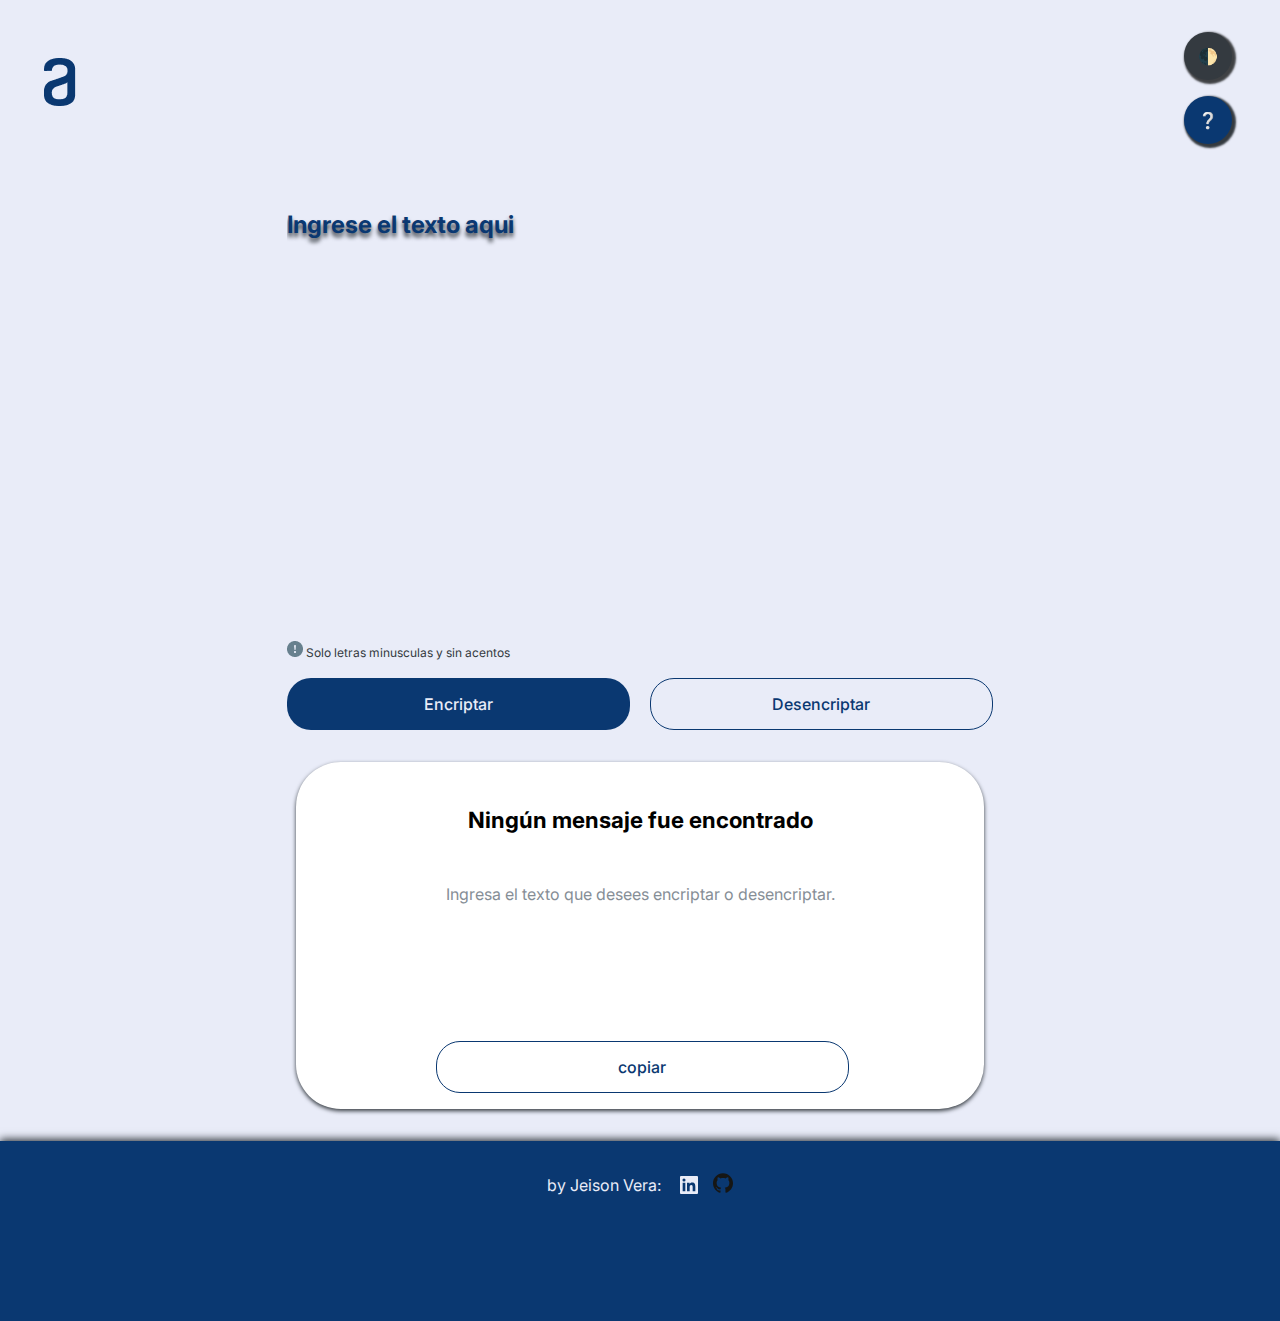
==== src/page/index.html @ b23d6c6a "first commit" ====
<!DOCTYPE html>
<html lang="es" />
<head>
    <meta charset="UTF-8">
    <meta http-equiv="X-UA-Compatible" content="IE=edge">
    <meta name="viewport" content="width=device-width, initial-scale=1.0">
    <link rel="stylesheet" href="../styles/normalize.css">
    <link rel="shortcut icon" href="../../public/assets/Logo (1).png " type="image/x-icon">
    <link rel="stylesheet" href="../styles/index.css">
    <title>Encriptador-alura</title>
</head>
<body data-dark>
    <header class="header">
        <div class="header-logo">
            <img src="../../public/assets/Logo (1).png" alt="Logo"class='header-logo__img'>
        </div>
        <nav class="header-nav">
            <ul class="header-nav-ul">
                <li class=" li header-nav-theme ">🌓</li>
                <li class=" li header-nav-ask ">❔</li>
            </ul>
            <div class="header-nav-ask-container is-visibility">
                <div class="header-nav-ask-subcontainer" data-dark="">
                    <div class="closed">x</div>
                        <h3>Las reglas son las siguientes:</h3>
                        <ol>
                            <li>No se puede utilizar mayúsculas, acentos y salto de línea (Enter).</li>
                        <li>Si el texto no cumple con las condiciones en la parte de abajo indicaran error en rojo. </li>
                        <li>Al enviar el texto no cumple con los requisitos no se enviara el texto.</li>
                        <li>Cada vez que utilices encriptar y des encriptar el cambio se verá reflejado al lado derecho.</li>
                    </ol>
                </div>
            </div>
        </nav>
    </header>
    <main class="main">
        <section class="main-encrypt">
            <textarea name="" id="" cols="30" rows="15
            " class="main-encrypt-text" placeholder="Ingrese el texto aqui" data-dark=""></textarea>
            <p class="main-encrypt-p" data-dark><img src="/public/assets/Vector.png" alt="vector" width="16px" class="main-encrypt-p-img"> Solo letras minusculas y sin acentos</p>
            <div class="main-encrypt-container">
                <button class="main-encrypt-container-e btn">Encriptar</button>
                <button class="main-encrypt-container-d btn">Desencriptar</button>

            </div>
        </section>
        <section class="main-decrypt">
            <div class="main-decrypt-container">
                <textarea name="" id="" cols="20" rows="10" class="main-decrypt-text" placeholder="Ningún mensaje fue encontrado" ></textarea>
                <p class="main-decrypt-p">Ingresa el texto que desees encriptar o desencriptar.</p>
                <button class="main-decrypt-copy btn">copiar</button>

            </div>
        

        </section>
    </main>
    <footer class="footer">
        <p>by Jeison Vera:</p> 
        <a href="https://www.linkedin.com/in/jeisonvera16/" target="_blank"> <img src="../../public/assets/linkedin.svg" alt="linkedin"> </a> 
        <a href="https://github.com/jeisonwverar" target="_blank"> <img src="../../public/assets/github-icon.svg" alt="git-hub" width="20px" height="20px"> </a> 
    </footer>
    <script src="../index.js"  type="module"   ></script>
</body>
</html>
---- src/styles/index.css ----
/* import of font-family */
@import url('https://fonts.googleapis.com/css2?family=Inter:wght@300;500;700&display=swap');

/* variables */
:root{
    --light-blue-300:#E9ECF8;
    --dark-blue-300:#0A3871;
    --dark-blue-300:#0A3871;
    --gray-500:#343A40;
    --gray-300:#868E96;
    --font-family-300:300;
    --font-family-500:500;
    --font-family-700:700;
}
*{
    box-sizing: border-box;
    margin: 0;
    padding: 0;
    line-height: 150%;
}



body{
    font-family:'Inter', sans-serif;
    background-color: var(--light-blue-300);
    width: 100%;
    height: 100vh;
} 

/* first-mobile */
.header{
    position: relative;
    top: 0;
    display:flex ;
    justify-content: space-between;
    width: 100%;

}
.header-logo{
/* background-color: yellowgreen; */
display: flex;
justify-content: center;
align-items: center;
}

.header-nav{
   /*  background-color: antiquewhite; */
    
}
.header-nav-btn{
    width: 2em;
    height: 2em;
    border: none;
    cursor: pointer;
}

.header-nav-ul{
    flex-direction: column;
    display: flex;
    padding: 1em;
    margin-right: 2em;
    margin-top:1em;

}
.header-nav-ul .li{
    width: 3rem;
    height: 3rem;
   margin-bottom: 0.2em;
   text-align: center;
   cursor: pointer;
   list-style-type: none;
   
}
.header-nav-ul .li:first-child{
    background-color: var(--gray-500);
    border-radius: 2em;
    display: flex;
    justify-content: center;
    align-items: center;
    box-shadow: 2px 2px 2px 2px #3f4144;
    margin-bottom: 1em;
    transition: all 0.3s ease-in;
}

.header-nav-ul .li:first-child:hover{
    background-color: #0c0e14;
    box-shadow: 1px 1px 1px 1px #343A40;
    transform: rotatey(180deg);
    
}

.header-nav-ul .li:last-child{
    background-color: var(--dark-blue-300);
    border-radius: 2em;
    display: flex;
    justify-content: center;
    align-items: center;
    box-shadow: 2px 2px 2px 2px #343A40;
    border: none;
    transition: all 0.3s  ease-in;
}

.header-nav-ul .li:last-child:hover{
    background-color: #2483f6;
    box-shadow: 1px 1px 1px 1px #343A40;
    transform: rotatey(180deg);
    
}
/*  */
.header-nav-ask-container{
    width: 100%;
    height: 130vh;
    position: absolute;
    top: 0;
    left: 0;
    background-color: #343A40;
    z-index: 800;
    opacity: 0.9;
    display: flex;
    justify-content: center;
    align-items: center;
    gap: 1em;
    display: flex;
    
}

.header-nav-ask-subcontainer{
    background-color: #E9ECF8;
    width: 80%;
    font-size: 1rem;
    padding:2em;
    border: #0A3871 solid 2px;
    border-radius: 1em;
    display: flex;
    flex-direction: column;
    gap: 2px;
    
    
    
}

.is-mode{
    background-color: var(--light-blue-300);
}

/* variables  */


/* main */

.main{
    width: 100%;
    display: flex;
    flex-direction: column;
    text-align: center;
    align-items: center;
    justify-content: space-around;
    gap: 2em;
    
}

.main-encrypt{
    display: flex;
    align-items: center;
    justify-content: center;
    flex-direction: column;
    gap: 1em;
}

.main-encrypt-container{
    display: flex;
    flex-direction: column;
    gap: 1.2em;

}

/* style button general */
 .btn{
     width: 343px;
     padding: 16px;
     border-radius: 24px;
     font-size: 1rem;
     font-weight: var(--font-family-500);
     
     
    }
/*  main section ecrypter button style */
.main-encrypt-container-e{
 color: var(--light-blue-300);
 background-color: var(--dark-blue-300);
 border: none;

}
.main-encrypt-container-e:hover{
    
    background-color: var(--gray-500);
    border: none;

}
.main-encrypt-container-d{
    color: var(--dark-blue-300);
    background-color: var(--light-blue-300);
    border: thin solid var(--dark-blue-300);
}

.main-encrypt-container-d:hover{
    color: var(--light-blue-300);
    background-color: var(--gray-300);
    
    
}
.main-encrypt-p{
    font-size: 12px;
    color:var(--gray-500);
    
}

/* texarea */
.main-encrypt-text{
    border: none;
    padding: 1em;
background-color: inherit;
width: 80%;
text-align: center;
margin-top: 2em;
font-size: 1.5em;
color: var(--dark-blue-300);
font-weight: var(--font-family-700);
text-shadow: #343A40 0px 4px 4px;
resize: none;
}
textarea:focus{
    outline: none;
}


.main-encrypt-text::placeholder{
    color: var(--dark-blue-300);
    opacity: 1;
    
}

/* desencripter */
.main-decrypt{
    
    display: flex;
    flex-direction: column;
    justify-content: center;
    align-items: center;
    gap: 1.2em;
    margin-bottom: 2em;
}

.main-decrypt-text{
    position: relative;
    margin: 0 auto;
    text-align: center;
    width: 90%;
    border-radius: 2em;
    display: flex;
    align-items: center;
    justify-content: center;
    padding: 2em;
    border: none;
    box-shadow:0 2px 4px var(--gray-500) ;
    resize: none;
    color: black;
    
   
    font-size: 1.4em;
    overflow-wrap: break-word;
}

.main-decrypt-text::placeholder{
    color: black;
    font-weight: bold;
    opacity: 1;
    background-repeat: no-repeat;
    background-position: center;
    background-size: cover;
}

.main-decrypt-container{
    position: relative;
}

.main-decrypt-p{
    position: absolute;
    top: 120px;
    color: #868E96;
    width: 100%;
    text-align: center;
    padding: 0 4em;
}

.main-decrypt-copy{
    bottom: 1em; 
    right: 0;
    left: 72px;
    position: absolute;
    background-color: #fff;
    border: #0A3871 thin solid;
    color: #0A3871;
    width: 60%;
    z-index: 700;
    
}

.main-decrypt-copy:hover{
    background-color: var(--dark-blue-300);
    color: var(--light-blue-300);
}




/* footer */

.footer{
    position: absolute;
    height: 20vh;
    bottom: initial;
    right: 0;
    display: flex;
    text-align: center;
    justify-content: center;
    width: 100%;
    background-color: #0A3871;
    color: #E9ECF8;
    padding: 2em;
    box-shadow:  0px -2px 8px #343A40;
    display: flex;
    gap: 1em;
}

.footer a{
    color: #E9ECF8;
    text-decoration: none;
    width: 20px;
    height: 20px;
}



/* QUERY TABLET */

@media screen and (min-width:768px){
    /* header */
    .header-nav-ul .li{
        
    }
 .main-encrypt{
     align-items: flex-start;
    }

 .main-encrypt-text{
    width: 80%;
    text-align: left;
    padding: 0;
    
    
}
 .main-encrypt-container{
     flex-direction: row;
 }
 
 .main-decrypt-container{
     width: 100%;
     padding: 0;
 }
 
 .main-decrypt-text{
     width: 688px;
    
    }
 .main-decrypt-copy{
     left: 140px;
 }

 .header-nav-ask-container{
    width: 100%;
    
 }
 .header-nav-ask-subcontainer{
    width:60%;
    font: size 1.5rem; 
    padding: 2em;
    
 }
}


@media screen and (min-width:1440px){
    .header{
        height: 20vh;
    }
    .main{
        flex-direction: row;
        height: 100vh;
        justify-content: space-evenly;
        padding: 2em;
        gap:4em;
    }
    .main-encrypt{
        
        flex-grow: 2;
        justify-content: space-evenly;
        align-items: center;
        width: 60%;
        height: 100vh;
        margin-left: 2em;
    }

    .main-decrypt{
         width: 30%;
         height: 100vh;
         flex-direction: column;
         justify-content: center;
         align-items: center;
         
        }
        
        .main-decrypt-container{
            height: 100vh;
        padding-bottom: 1em;
        
        
    }
    .main-decrypt-text{
        width: 100%;
        height: 100vh;
        z-index: 400;
    }
    .main-decrypt-text{
        background-image: url('/public/assets/Muñeco.png');
        background-repeat: no-repeat;
        background-size: contain;
        background-position: center;  
    }
    
    .main-encrypt-container{
        width: 100%;
        justify-content: space-around;    
    }
    .main-encrypt-p{
        width: 100%;
        text-align: left;
        padding-left: 4em;
    }
    .main-decrypt-copy{
        margin: 0 -3.5em;

    }
    .header-nav-ask-container{
        height: 140vh;
        
     }

    .header-nav-ask-subcontainer{
        width:800px;
        font: size 2rem; 
        padding: 4em;
        
       
     }
}

.dark-mode{
    background-color:var(--gray-500);
    color: var(--light-blue-300);
}

.dark-mode::placeholder{
    color: #E9ECF8;
}

/* success error */

.success{
    color: rgb(62, 143, 62);
    font-weight: bold;
    font-size: 14px;
    
}

.img-success{
    filter: hue-rotate(320deg) saturate(3);
    
    
}
.img-error{
    filter: hue-rotate(150deg) saturate(4);
    
    
}
.error{
    color: rgb(246, 96, 96);
    
}



.closed{
    background-color: crimson;
    color:#fff;
    font-weight: 700;
    border-radius: 4px;
    width: 2em;
    height: 2em;
    display: flex;
    align-items: center;
    justify-content: center;
    cursor: pointer;
}

.closed:hover{
    background-color: rgb(189, 15, 50);
}

/* message */

.message{
    /* position: relative; */
    width: 100%;
    line-height: 2em;
    padding: 1em;
    top :10em;
    left: 0;
    font-size: 1.5rem;
    font-weight: bold;
    z-index: 600;
    border-radius: 2em;
    border: 2px solid black;
    background-color: #E9ECF8;
}


/* class visibility  */
.is-visibility{
    display: none;
    visibility: 0;
}
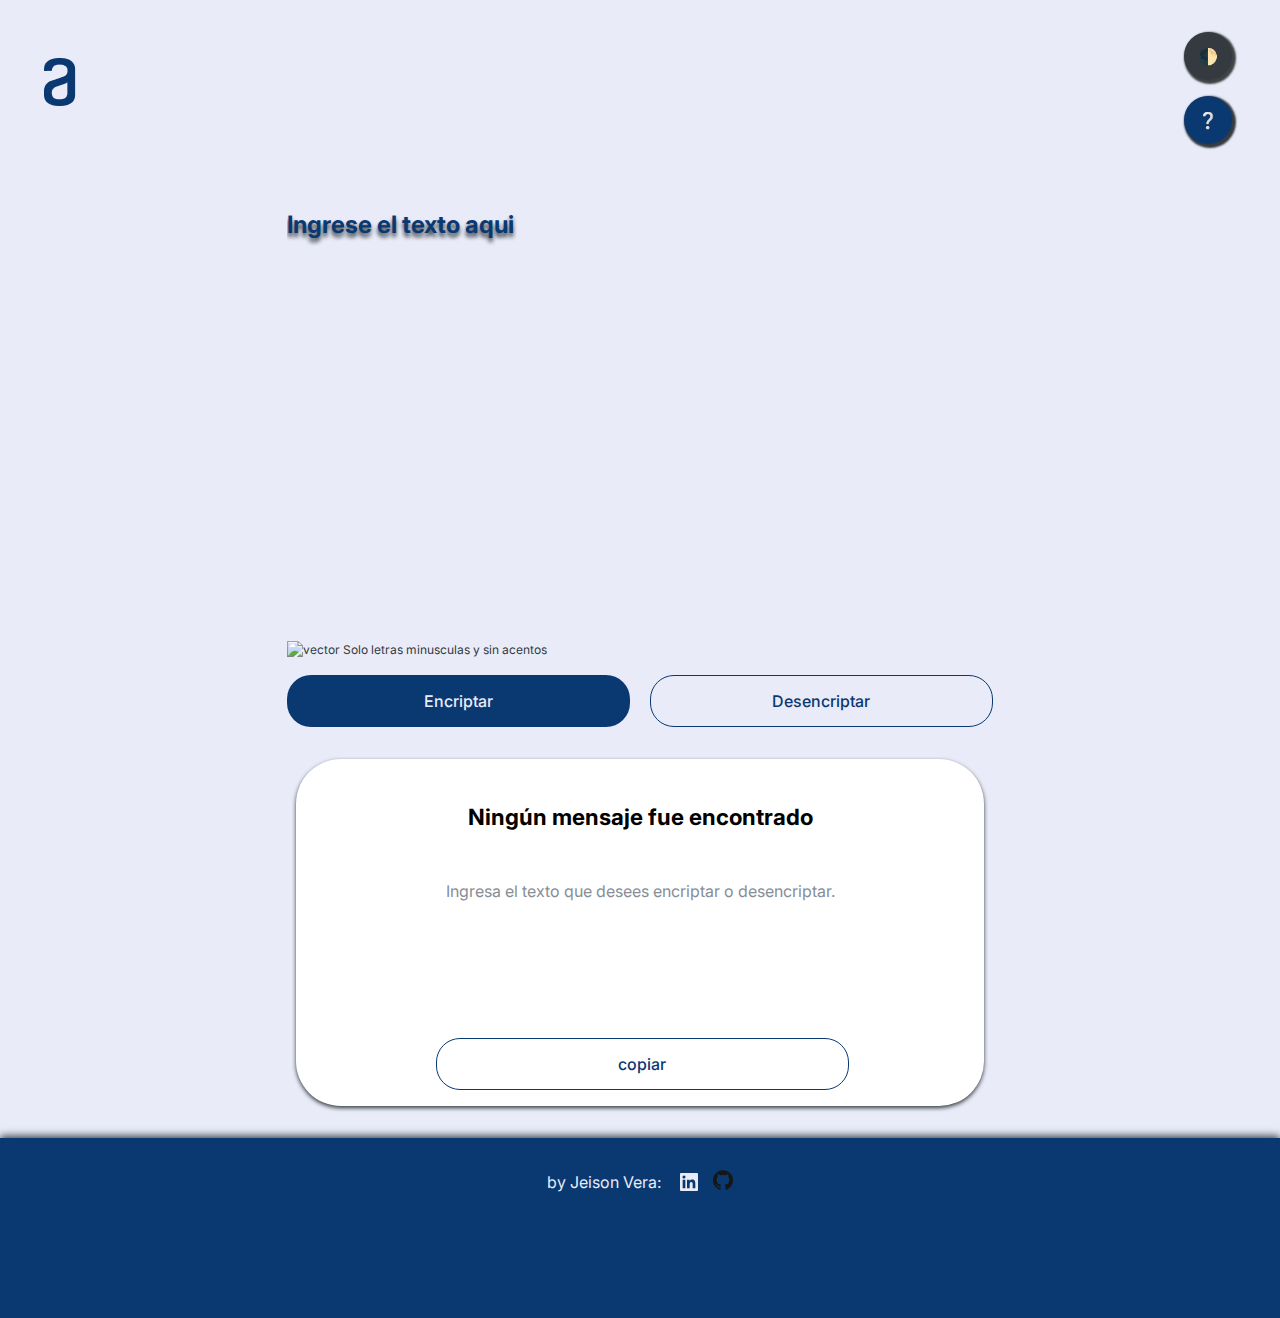
==== commit efcbe7bb: "'cambio de mobil'" ====
--- a/src/page/index.html
+++ b/src/page/index.html
@@ -1,5 +1,5 @@
 <!DOCTYPE html>
-<html lang="es" />
+<html lang="es" >
 <head>
     <meta charset="UTF-8">
     <meta http-equiv="X-UA-Compatible" content="IE=edge">
@@ -37,7 +37,7 @@
         <section class="main-encrypt">
             <textarea name="" id="" cols="30" rows="15
             " class="main-encrypt-text" placeholder="Ingrese el texto aqui" data-dark=""></textarea>
-            <p class="main-encrypt-p" data-dark><img src="/public/assets/Vector.png" alt="vector" width="16px" class="main-encrypt-p-img"> Solo letras minusculas y sin acentos</p>
+            <p class="main-encrypt-p" data-dark><img src="/challenge-oracle-ONE/public/assets/Vector.png" alt="vector" width="16px" class="main-encrypt-p-img"> Solo letras minusculas y sin acentos</p>
             <div class="main-encrypt-container">
                 <button class="main-encrypt-container-e btn">Encriptar</button>
                 <button class="main-encrypt-container-d btn">Desencriptar</button>
--- a/src/styles/index.css
+++ b/src/styles/index.css
@@ -433,7 +433,7 @@
         z-index: 400;
     }
     .main-decrypt-text{
-        background-image: url('/public/assets/Muñeco.png');
+        background-image: url('/challenge-oracle-ONE/public/assets/Muñeco.png');
         background-repeat: no-repeat;
         background-size: contain;
         background-position: center;  
@@ -459,7 +459,7 @@
 
     .header-nav-ask-subcontainer{
         width:800px;
-        font: size 2rem; 
+        font-size: 2rem; 
         padding: 4em;
         
        
